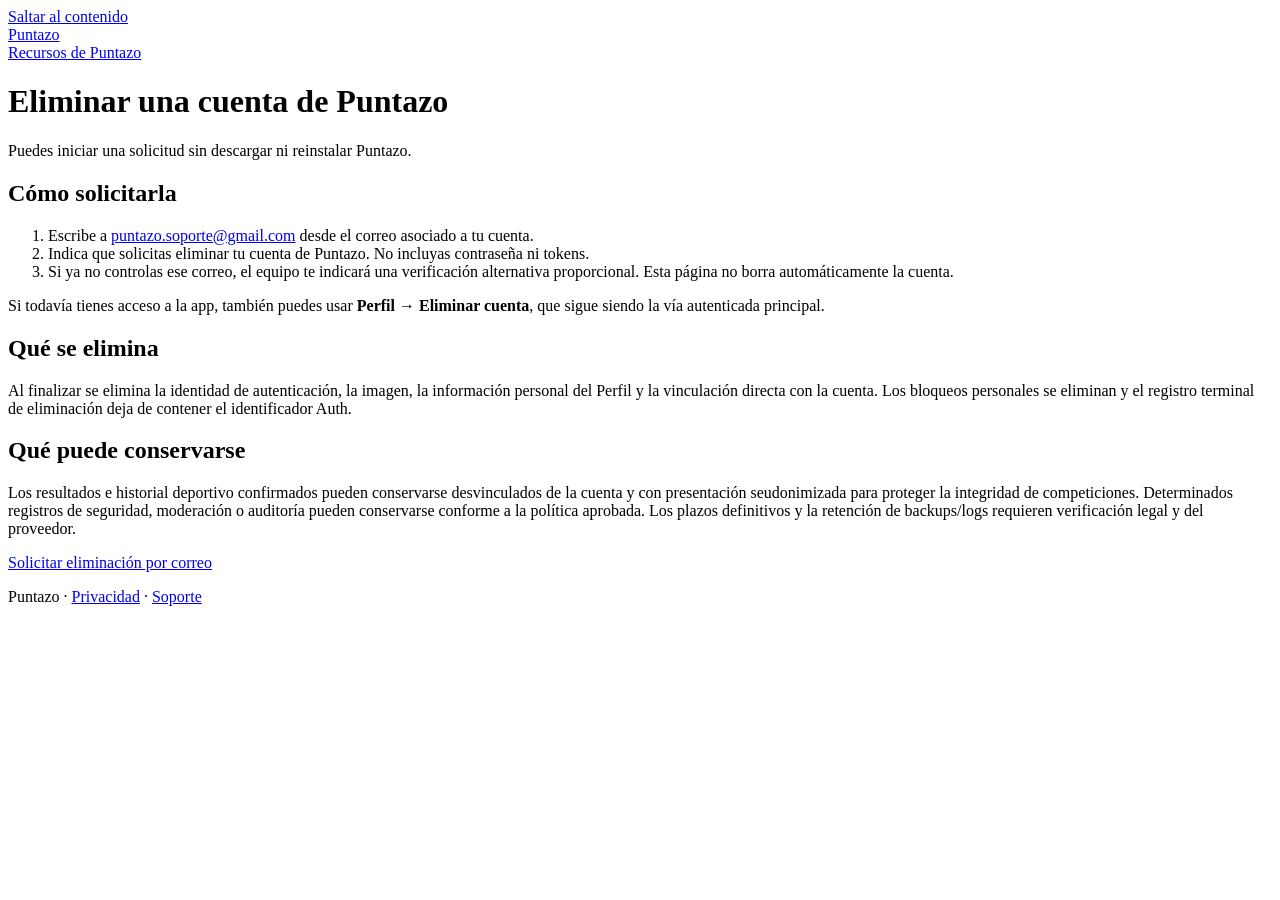
==== eliminar-cuenta/index.html @ 3b6094df "deploy: publish Puntazo legal resources" ====
<!doctype html>
<html lang="es">
  <head>
    <meta charset="utf-8">
    <meta name="viewport" content="width=device-width, initial-scale=1">
    <meta name="description" content="Recurso externo para solicitar la eliminación de una cuenta de Puntazo.">
    <link rel="canonical" href="https://carlospatron25.github.io/puntazo-legal/eliminar-cuenta/">
    <link rel="stylesheet" href="/puntazo-legal/assets/styles.css">
    <title>Eliminar una cuenta de Puntazo · Puntazo</title>
  </head>
  <body>
    <a class="skip-link" href="#contenido">Saltar al contenido</a>
    <header><div class="header-inner"><a class="brand" href="/puntazo-legal/">Puntazo</a><nav class="breadcrumbs" aria-label="Migas de pan"><a href="/puntazo-legal/">Recursos de Puntazo</a></nav></div></header>
    <main id="contenido"><h1>Eliminar una cuenta de Puntazo</h1>
        <p class="lede">Puedes iniciar una solicitud sin descargar ni reinstalar Puntazo.</p>
        <section><h2>Cómo solicitarla</h2><ol><li>Escribe a <a href="mailto:puntazo.soporte@gmail.com">puntazo.soporte@gmail.com</a> desde el correo asociado a tu cuenta.</li><li>Indica que solicitas eliminar tu cuenta de Puntazo. No incluyas contraseña ni tokens.</li><li>Si ya no controlas ese correo, el equipo te indicará una verificación alternativa proporcional. Esta página no borra automáticamente la cuenta.</li></ol><p>Si todavía tienes acceso a la app, también puedes usar <strong>Perfil → Eliminar cuenta</strong>, que sigue siendo la vía autenticada principal.</p></section>
        <section><h2>Qué se elimina</h2><p>Al finalizar se elimina la identidad de autenticación, la imagen, la información personal del Perfil y la vinculación directa con la cuenta. Los bloqueos personales se eliminan y el registro terminal de eliminación deja de contener el identificador Auth.</p></section>
        <section><h2>Qué puede conservarse</h2><p>Los resultados e historial deportivo confirmados pueden conservarse desvinculados de la cuenta y con presentación seudonimizada para proteger la integridad de competiciones. Determinados registros de seguridad, moderación o auditoría pueden conservarse conforme a la política aprobada. Los plazos definitivos y la retención de backups/logs requieren verificación legal y del proveedor.</p></section>
        <p><a class="button" href="mailto:puntazo.soporte@gmail.com?subject=Solicitud%20de%20eliminación%20de%20cuenta%20Puntazo">Solicitar eliminación por correo</a></p></main>
    <footer><p>Puntazo · <a href="/puntazo-legal/privacidad/">Privacidad</a> · <a href="/puntazo-legal/soporte/">Soporte</a></p></footer>
  </body>
</html>
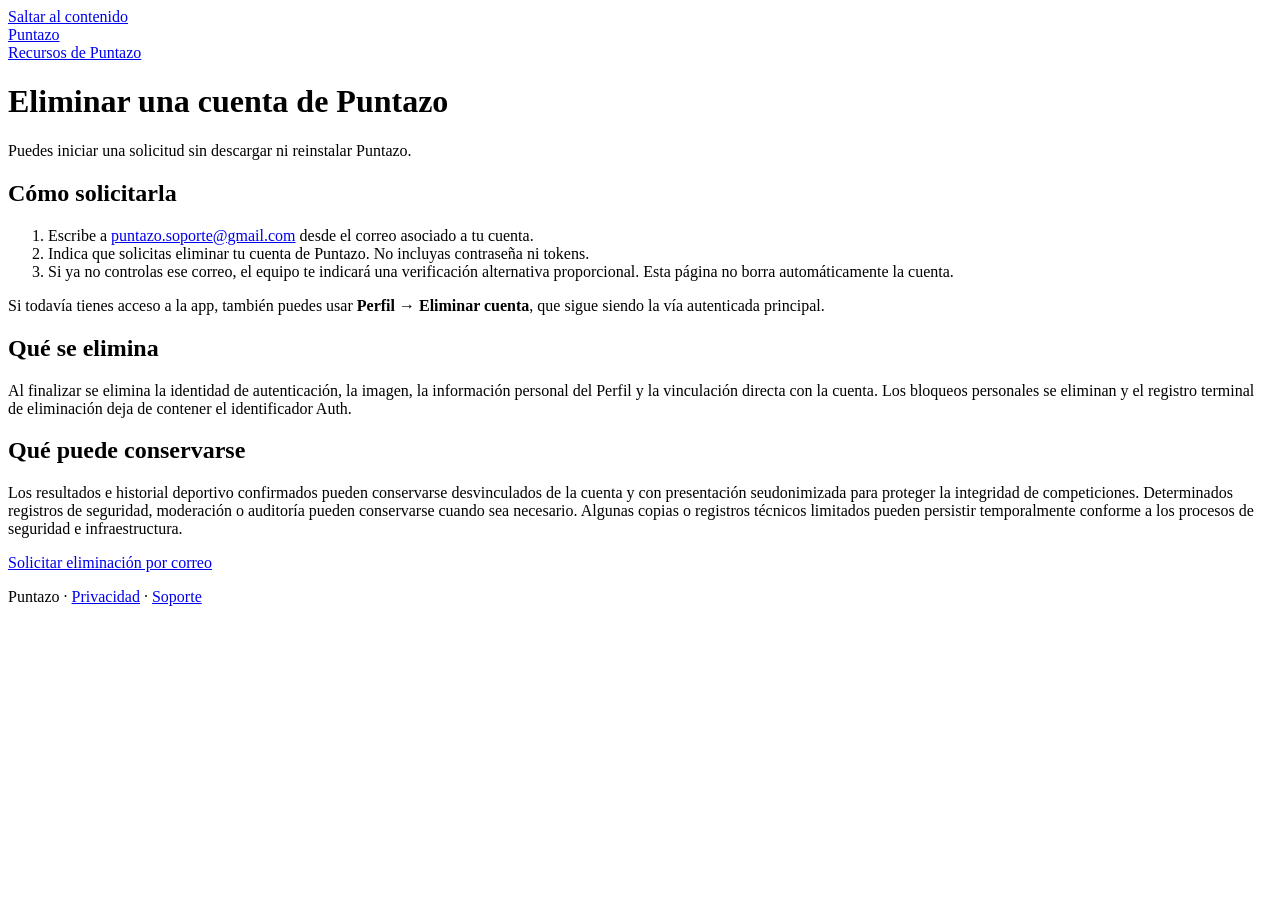
==== commit 1fe6e804: "deploy: clean public legal copy" ====
--- a/eliminar-cuenta/index.html
+++ b/eliminar-cuenta/index.html
@@ -15,7 +15,7 @@
         <p class="lede">Puedes iniciar una solicitud sin descargar ni reinstalar Puntazo.</p>
         <section><h2>Cómo solicitarla</h2><ol><li>Escribe a <a href="mailto:puntazo.soporte@gmail.com">puntazo.soporte@gmail.com</a> desde el correo asociado a tu cuenta.</li><li>Indica que solicitas eliminar tu cuenta de Puntazo. No incluyas contraseña ni tokens.</li><li>Si ya no controlas ese correo, el equipo te indicará una verificación alternativa proporcional. Esta página no borra automáticamente la cuenta.</li></ol><p>Si todavía tienes acceso a la app, también puedes usar <strong>Perfil → Eliminar cuenta</strong>, que sigue siendo la vía autenticada principal.</p></section>
         <section><h2>Qué se elimina</h2><p>Al finalizar se elimina la identidad de autenticación, la imagen, la información personal del Perfil y la vinculación directa con la cuenta. Los bloqueos personales se eliminan y el registro terminal de eliminación deja de contener el identificador Auth.</p></section>
-        <section><h2>Qué puede conservarse</h2><p>Los resultados e historial deportivo confirmados pueden conservarse desvinculados de la cuenta y con presentación seudonimizada para proteger la integridad de competiciones. Determinados registros de seguridad, moderación o auditoría pueden conservarse conforme a la política aprobada. Los plazos definitivos y la retención de backups/logs requieren verificación legal y del proveedor.</p></section>
+        <section><h2>Qué puede conservarse</h2><p>Los resultados e historial deportivo confirmados pueden conservarse desvinculados de la cuenta y con presentación seudonimizada para proteger la integridad de competiciones. Determinados registros de seguridad, moderación o auditoría pueden conservarse cuando sea necesario. Algunas copias o registros técnicos limitados pueden persistir temporalmente conforme a los procesos de seguridad e infraestructura.</p></section>
         <p><a class="button" href="mailto:puntazo.soporte@gmail.com?subject=Solicitud%20de%20eliminación%20de%20cuenta%20Puntazo">Solicitar eliminación por correo</a></p></main>
     <footer><p>Puntazo · <a href="/puntazo-legal/privacidad/">Privacidad</a> · <a href="/puntazo-legal/soporte/">Soporte</a></p></footer>
   </body>
